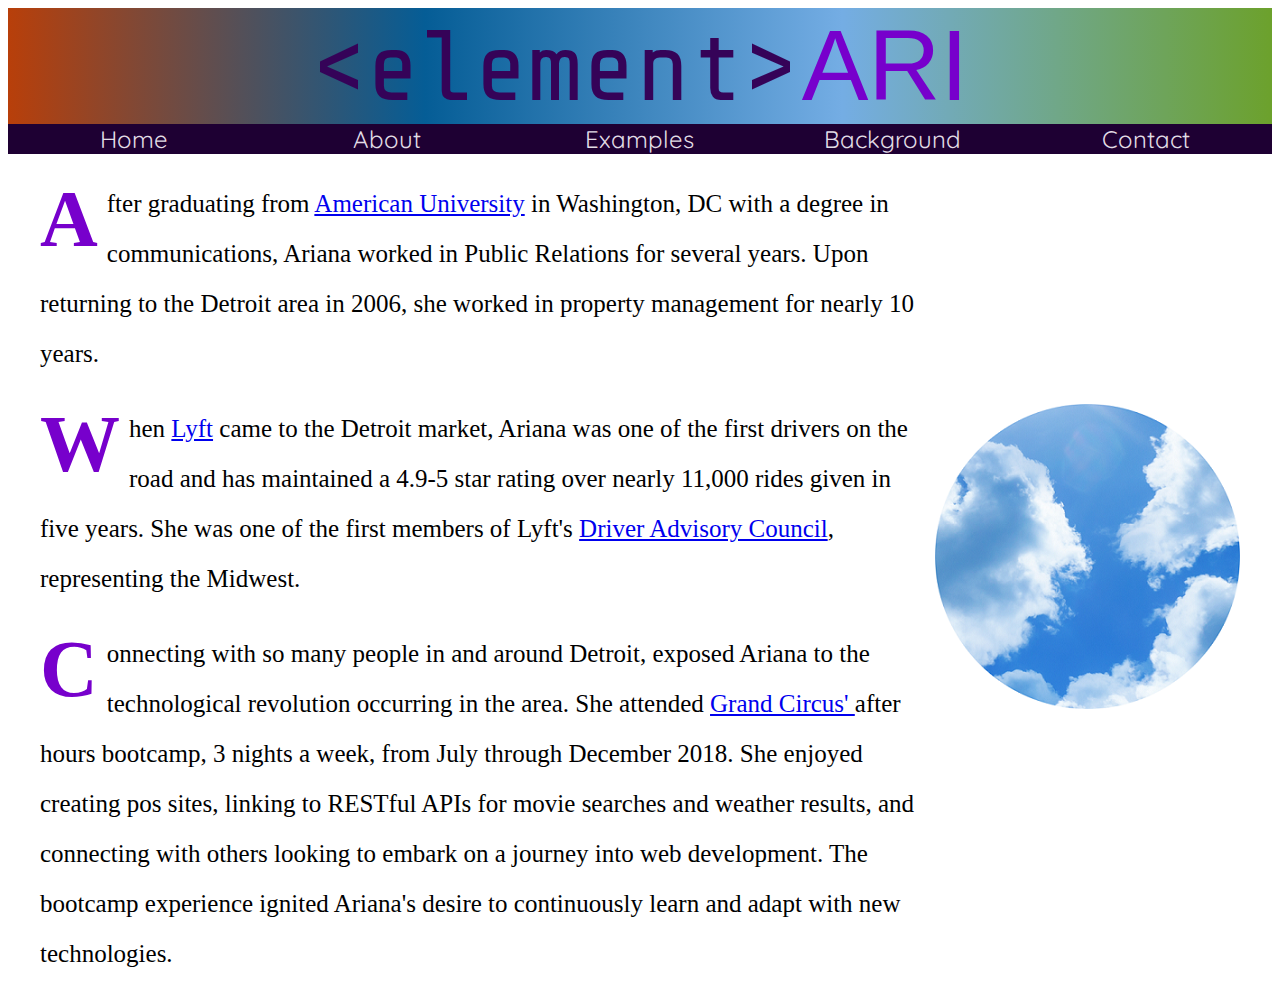
==== about.html @ 5b7ab087 "second" ====
<!DOCTYPE html>
<html lang="en">

<head>
 <meta charset="UTF-8">
 <meta name="viewport" content="width=device-width, initial-scale=1.0">
 <meta http-equiv="X-UA-Compatible" content="ie=edge">
 <link rel="stylesheet" type="text/css" media="screen" href="index.css" />
 <title class="element"> &lt;element&gt; ARI - About</title>
 <link href="https://fonts.googleapis.com/css?family=Share+Tech+Mono|Voltaire|Quicksand|Thasadith" rel="stylesheet">
</head>

<body>
<div class="header"> 

 <div style="text-align: center">
 
 <span class="main">&lt;element&gt;</span>
 <span class="detail"> ARI</span>
 
</div>

<div class="links" style="text-align: center">
  <a id ="links" href="elementARI.html">Home</a>
  <a id ="links" href="about.html">About</a>
  <a id ="links" href="examples.html">Examples</a>
  <a id ="links" href="history.html">Background</a>
  <a id ="links" href="contact.html">Contact</a>
 </div>

</div>

 <p class="summary">After graduating from <a href = "http://www.american.edu">American University</a> in Washington, DC with a degree in communications, Ariana worked in Public Relations for several years. Upon returning to the Detroit area in 2006, she worked in property management for nearly 10 years. </p>
 <p class = "summary">When <a href ="http://www.lyft.com">Lyft</a> came to the Detroit market, Ariana was one of the first drivers on the road and has maintained a 4.9-5 star rating over nearly 11,000 rides given in five years. She was one of the first members of Lyft's <a href ="https://thehub.lyft.com/blog/2018/4/3/thank-you-dac">Driver Advisory Council</a>, representing the Midwest.</p>
 <p class = "summary"> Connecting with so many people in and around Detroit, exposed Ariana to the technological revolution occurring in the area. She attended <a href="https://www.grandcircus.co/coding-bootcamp-students/javascript/"> Grand Circus' </a> after hours bootcamp, 3 nights a week, from July through December 2018. She enjoyed creating pos sites, linking to RESTful APIs for movie searches and weather results, and connecting with others looking to embark on a journey into web development. The bootcamp experience ignited Ariana's desire to continuously learn and adapt with new technologies.</p>
  
  <div class="bubbleAir"><img src = "images/Air.png"></div>

</body>

</html>
---- index.css ----
.main {
 font-family: 'Share Tech Mono', monospace; 
 color: #350358;
 font-size: 100px;
 }

.detail {
font-family: 'Montserrat', sans-serif;
 color: #7700cc; 
 font-size: 100px;
}

.links,
#links {
 font-size: 18pt;
 color:#e2dde6;
 font-family: 'Quicksand', sans-serif;
 display: flex;
 justify-content: space-evenly;
 text-decoration: none;
 background-color: #1e0033;
 width: 100%;
}

.header {
 background: linear-gradient(to right, #B83F0A 0%, #055D96 33%, #74ADE4 66%, #6CA12C 100%);
 width: 100%;
}

.summaryMain {
 width: 60%;
 text-align: left;
 margin-left: 2rem;
 font-size: 25px;
 line-height: 50px;
}

.summaryMain:first-letter {
 float: left;
 font-size: 80px;
 line-height: 1;
 font-weight: bold;
 margin-right: 9px;
 color: #7700cc;
}

.summary{
 width: 70%;
 text-align: left;
 margin-left: 2rem;
 font-size: 25px;
 line-height: 50px;
}

.summary:first-letter {
 float: left;
 font-size: 80px;
 line-height: 1;
 font-weight: bold;
 margin-right: 9px;
 color: #7700cc;
}

.contact {
 text-align: center;
}

.contactBlock {
 padding-top: 20px;
width: 50%;
}

.background {
float: right;
 margin-top: -325px;
}

.bubbleAir {
float: right; 
margin-top: -600px;
margin-right: 2rem;
}

.bubbleWater {
 float: right;
 margin-right: 2rem;
}

.bubbleEarth {
 float: right;
 margin-right: 2rem;
}

.bubbleFire {
 float: right;
 margin-right: 2rem;
 margin-top: -270px;
}

@media only screen and (max-width: 480px) {
 .main {
  font-size: 30px;
  }
 
 .detail {
  font-size: 30px;
 }
 
 .links,
 #links {
  font-size: 12pt;
 }

 .summaryMain {
  width: 100%;
  margin-left: 1rem;
  margin-right: 1rem;
  font-size: 12px;
  line-height: 20px;
 }
 
 .summaryMain:first-letter {
   font-size: 20px;
   }
 
 .summary{
  width: 100%;
  margin-left: 1rem;
  margin-right: 1rem;
  font-size: 12px;
  line-height: 20px;
 }
 
 .summary:first-letter {
  font-size: 20px;
  }
 
  .contactBlock {
  padding-top: 20px;
 width: 100%;
 }
 
 .background {
text-align: center;
margin-top: 0;

 }
 
 .bubbleAir {
 /* float: right;  */
 /* margin-top: -830px; */
 margin-right: 2rem;
 }
 
 .bubbleWater {
  float: right;
  margin-right: 2rem;
 }
 
 .bubbleEarth {
  float: right;
  margin-right: 2rem;
 }
 
 .bubbleFire {
  float: right;
  margin-right: 2rem;
  margin-top: -270px;
 }

}
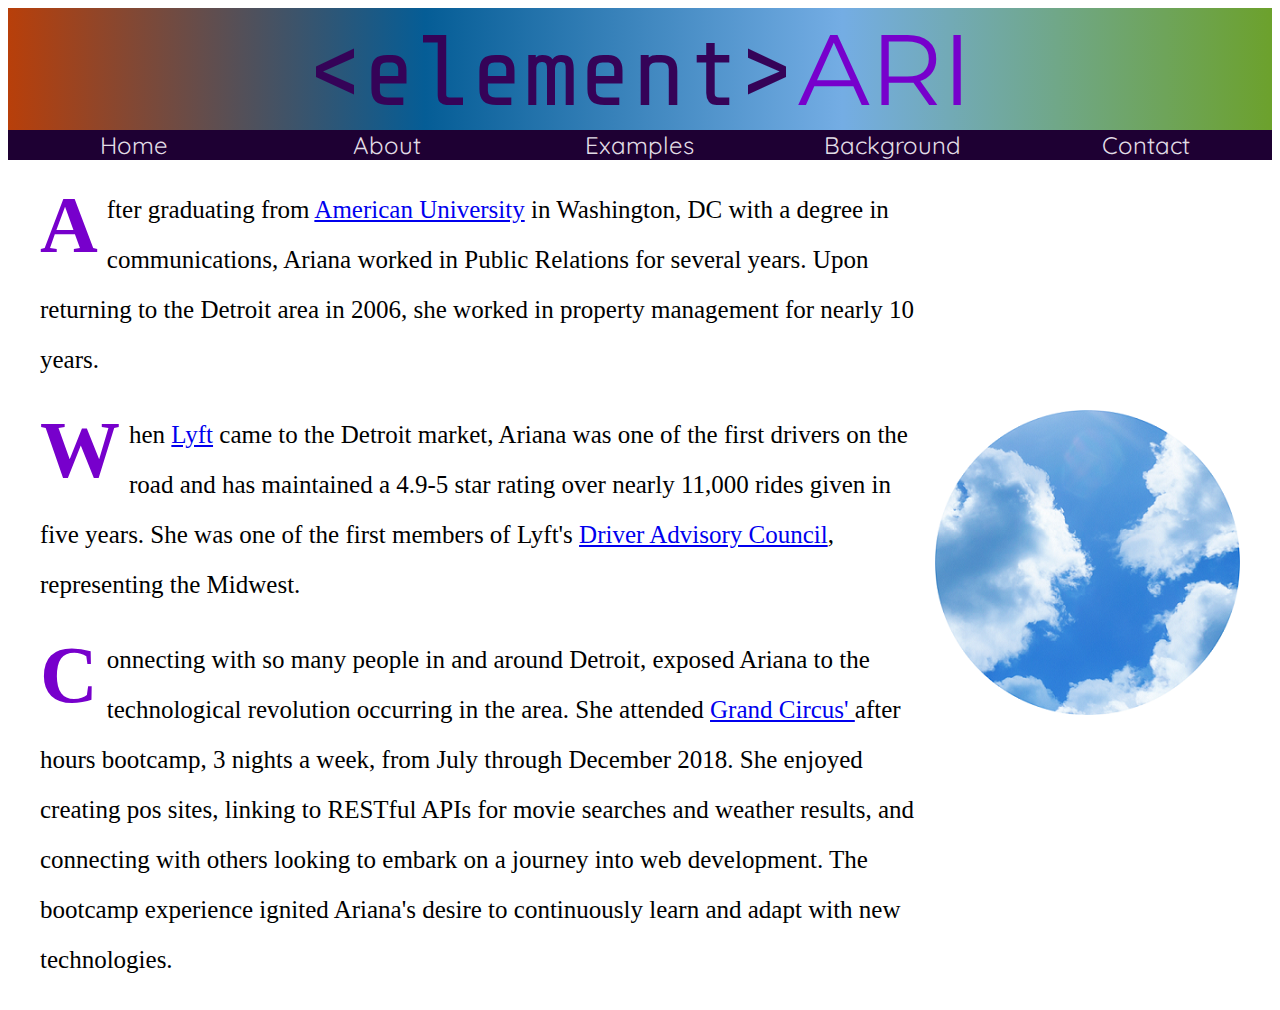
==== commit 7c6b6f93: "changes 2020" ====
--- a/about.html
+++ b/about.html
@@ -7,7 +7,7 @@
  <meta http-equiv="X-UA-Compatible" content="ie=edge">
  <link rel="stylesheet" type="text/css" media="screen" href="index.css" />
  <title class="element"> &lt;element&gt; ARI - About</title>
- <link href="https://fonts.googleapis.com/css?family=Share+Tech+Mono|Voltaire|Quicksand|Thasadith" rel="stylesheet">
+ <link href="https://fonts.googleapis.com/css?family=Montserrat|Quicksand|Share+Tech+Mono|Thasadith|Voltaire&display=swap" rel="stylesheet">
 </head>
 
 <body>
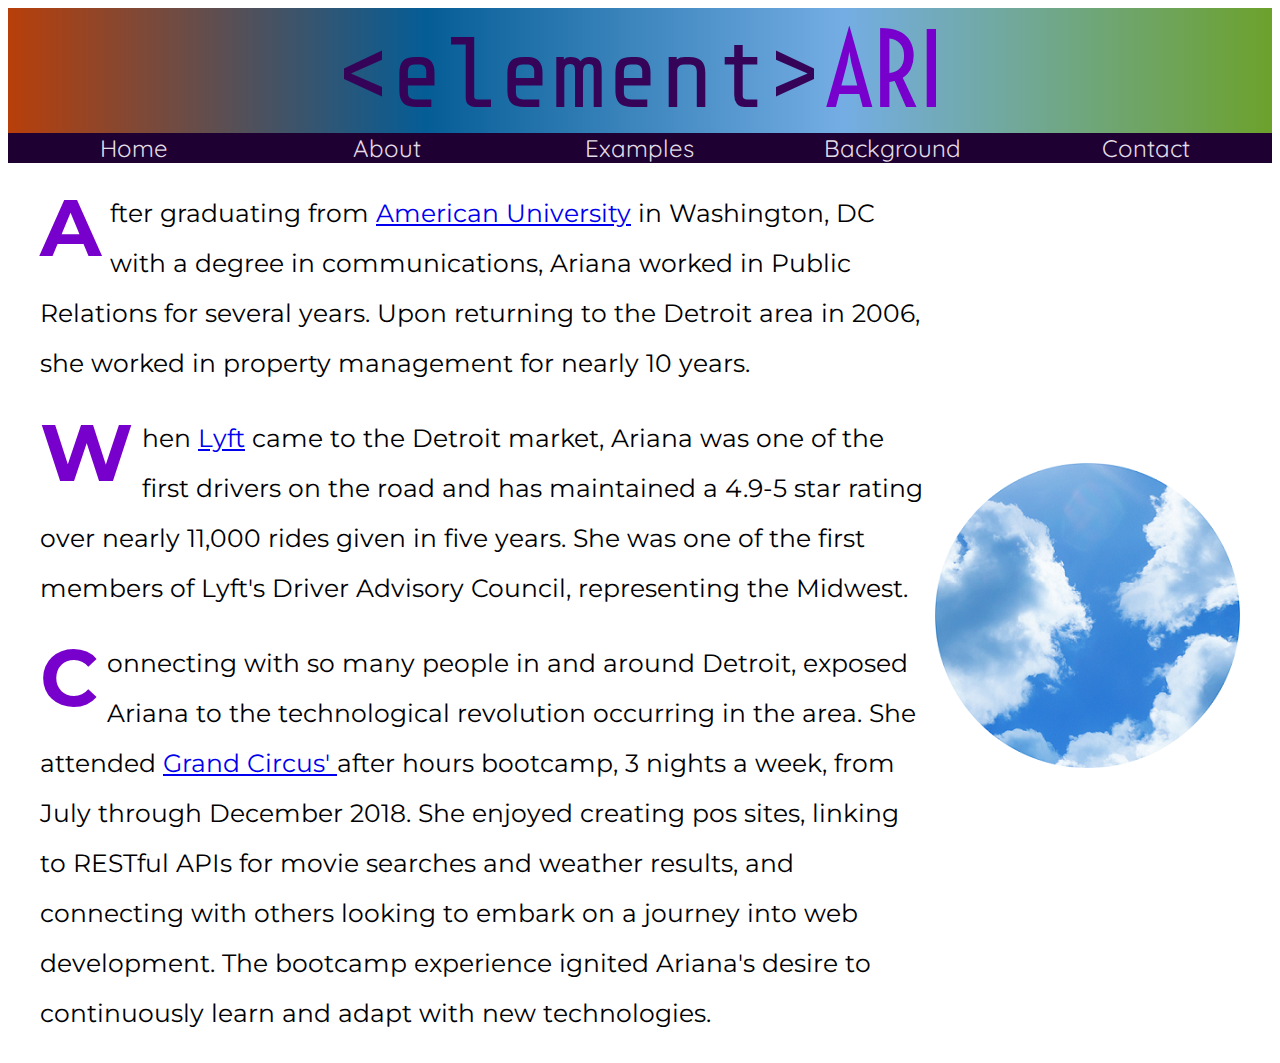
==== commit 02b2a588: "resume update" ====
--- a/about.html
+++ b/about.html
@@ -31,7 +31,7 @@
 </div>
 
  <p class="summary">After graduating from <a href = "http://www.american.edu">American University</a> in Washington, DC with a degree in communications, Ariana worked in Public Relations for several years. Upon returning to the Detroit area in 2006, she worked in property management for nearly 10 years. </p>
- <p class = "summary">When <a href ="http://www.lyft.com">Lyft</a> came to the Detroit market, Ariana was one of the first drivers on the road and has maintained a 4.9-5 star rating over nearly 11,000 rides given in five years. She was one of the first members of Lyft's <a href ="https://thehub.lyft.com/blog/2018/4/3/thank-you-dac">Driver Advisory Council</a>, representing the Midwest.</p>
+ <p class = "summary">When <a href ="http://www.lyft.com">Lyft</a> came to the Detroit market, Ariana was one of the first drivers on the road and has maintained a 4.9-5 star rating over nearly 11,000 rides given in five years. She was one of the first members of Lyft's Driver Advisory Council, representing the Midwest.</p>
  <p class = "summary"> Connecting with so many people in and around Detroit, exposed Ariana to the technological revolution occurring in the area. She attended <a href="https://www.grandcircus.co/coding-bootcamp-students/javascript/"> Grand Circus' </a> after hours bootcamp, 3 nights a week, from July through December 2018. She enjoyed creating pos sites, linking to RESTful APIs for movie searches and weather results, and connecting with others looking to embark on a journey into web development. The bootcamp experience ignited Ariana's desire to continuously learn and adapt with new technologies.</p>
   
   <div class="bubbleAir"><img src = "images/Air.png"></div>
--- a/index.css
+++ b/index.css
@@ -5,7 +5,7 @@
  }
 
 .detail {
-font-family: 'Montserrat', sans-serif;
+ font-family: 'Voltaire', sans-serif;
  color: #7700cc; 
  font-size: 100px;
 }
@@ -50,6 +50,7 @@
  margin-left: 2rem;
  font-size: 25px;
  line-height: 50px;
+ font-family: 'Montserrat', sans-serif;
 }
 
 .summary:first-letter {
